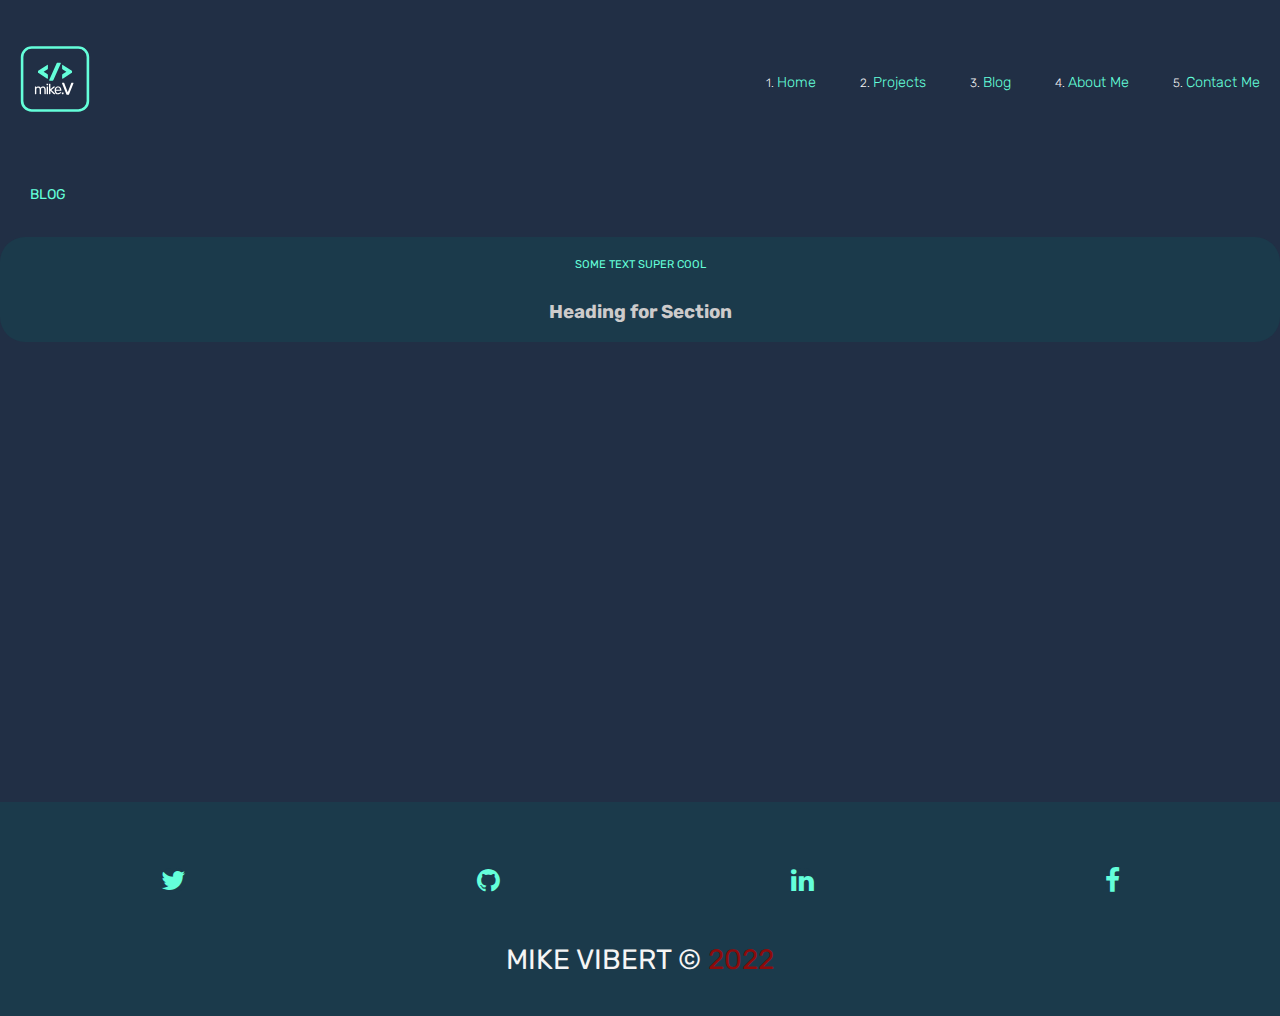
==== pages/aboutme.html @ 564d6497 "updated styling, added template for all pages, added tablet media screen" ====
<!DOCTYPE html>
<!-- opening HTML element -->
<html>
  <!-- head information containing metadata and links that reference to imported elements and stylesheets -->
  <head>
    <meta charset="utf-8">
    <meta http-equiv="X-UA-Compatible" content="IE=edge">
    <!-- Browser page title -->
    <title>Mike Vibert</title>
    <!-- veiwport setting that help to make the html responsive to varying screen sizes -->
    <meta name="viewport" content="width=device-width, initial-scale=1">
    <!-- Hyperlinks to font repositry, and icon repositry -->
    <link rel="preconnect" href="https://fonts.googleapis.com">
    <link rel="preconnect" href="https://fonts.gstatic.com" crossorigin>
    <link href="https://fonts.googleapis.com/css2?family=Raleway:wght@700&family=Rubik&display=swap" rel="stylesheet"> 
    <link rel="stylesheet" href="/style/style-one.css"> <!-- link to my stylesheet in the style folder -->
    <link rel="stylesheet" href="https://cdnjs.cloudflare.com/ajax/libs/font-awesome/4.7.0/css/font-awesome.min.css">
  </head>
<!-- Body starts here - containing everything the user will see -->
  <body>
    <!-- header html with logo and the 2 main navigation lists and hamburger -->
    <header>
      <div class="header-shell">
        <div class="image-box">
          <!-- custom svg made using figma tools -->
          <svg id="logo-svg" width="70" height="110" viewBox="0 0 217 208" fill="none" xmlns="http://www.w3.org/2000/svg">
            <rect width="217" height="208" fill="none"/>
            <rect id="outer-stroke" x="6.5" y="6.5" width="204" height="195" rx="29.5" stroke="#64FFDA" stroke-width="8"/>
            <path id="mike." d="M47.3091 151C47.0091 151 46.7541 150.91 46.5441 150.73C46.3641 150.52 46.2741 150.265 46.2741 149.965V128.635C46.2741 128.335 46.3641 128.095 46.5441 127.915C46.7541 127.705 47.0091 127.6 47.3091 127.6H49.3341C49.6341 127.6 49.8741 127.705 50.0541 127.915C50.2641 128.095 50.3691 128.335 50.3691 128.635V130.21C51.0591 129.28 51.9291 128.545 52.9791 128.005C54.0291 127.435 55.2891 127.15 56.7591 127.15C60.1491 127.12 62.5491 128.5 63.9591 131.29C64.6491 130.03 65.6541 129.025 66.9741 128.275C68.2941 127.525 69.7941 127.15 71.4741 127.15C73.0341 127.15 74.4441 127.51 75.7041 128.23C76.9941 128.95 77.9991 130.045 78.7191 131.515C79.4691 132.955 79.8441 134.77 79.8441 136.96V149.965C79.8441 150.265 79.7391 150.52 79.5291 150.73C79.3491 150.91 79.1091 151 78.8091 151H76.6941C76.3941 151 76.1391 150.91 75.9291 150.73C75.7491 150.52 75.6591 150.265 75.6591 149.965V137.365C75.6591 135.685 75.4191 134.365 74.9391 133.405C74.4591 132.445 73.8141 131.77 73.0041 131.38C72.1941 130.99 71.3091 130.795 70.3491 130.795C69.5691 130.795 68.7741 130.99 67.9641 131.38C67.1541 131.77 66.4791 132.445 65.9391 133.405C65.4291 134.365 65.1741 135.685 65.1741 137.365V149.965C65.1741 150.265 65.0691 150.52 64.8591 150.73C64.6791 150.91 64.4391 151 64.1391 151H62.0241C61.7241 151 61.4691 150.91 61.2591 150.73C61.0791 150.52 60.9891 150.265 60.9891 149.965V137.365C60.9891 135.685 60.7341 134.365 60.2241 133.405C59.7141 132.445 59.0541 131.77 58.2441 131.38C57.4341 130.99 56.5791 130.795 55.6791 130.795C54.8991 130.795 54.1041 130.99 53.2941 131.38C52.4841 131.77 51.8091 132.445 51.2691 133.405C50.7591 134.365 50.5041 135.67 50.5041 137.32V149.965C50.5041 150.265 50.3991 150.52 50.1891 150.73C50.0091 150.91 49.7691 151 49.4691 151H47.3091ZM83.6994 151C83.3994 151 83.1444 150.91 82.9344 150.73C82.7544 150.52 82.6644 150.265 82.6644 149.965V128.635C82.6644 128.335 82.7544 128.095 82.9344 127.915C83.1444 127.705 83.3994 127.6 83.6994 127.6H85.8594C86.1594 127.6 86.3994 127.705 86.5794 127.915C86.7594 128.095 86.8494 128.335 86.8494 128.635V149.965C86.8494 150.265 86.7594 150.52 86.5794 150.73C86.3994 150.91 86.1594 151 85.8594 151H83.6994ZM83.3394 123.235C83.0394 123.235 82.7844 123.145 82.5744 122.965C82.3944 122.755 82.3044 122.5 82.3044 122.2V119.77C82.3044 119.47 82.3944 119.23 82.5744 119.05C82.7844 118.84 83.0394 118.735 83.3394 118.735H86.1744C86.4744 118.735 86.7144 118.84 86.8944 119.05C87.1044 119.23 87.2094 119.47 87.2094 119.77V122.2C87.2094 122.5 87.1044 122.755 86.8944 122.965C86.7144 123.145 86.4744 123.235 86.1744 123.235H83.3394ZM91.0428 151C90.7428 151 90.4878 150.91 90.2778 150.73C90.0978 150.52 90.0078 150.265 90.0078 149.965V120.085C90.0078 119.785 90.0978 119.545 90.2778 119.365C90.4878 119.155 90.7428 119.05 91.0428 119.05H93.1578C93.4578 119.05 93.6978 119.155 93.8778 119.365C94.0878 119.545 94.1928 119.785 94.1928 120.085V135.745L103.058 128.365C103.418 128.065 103.688 127.87 103.868 127.78C104.078 127.66 104.408 127.6 104.858 127.6H107.243C107.513 127.6 107.738 127.69 107.918 127.87C108.098 128.05 108.188 128.275 108.188 128.545C108.188 128.665 108.143 128.8 108.053 128.95C107.993 129.1 107.858 129.25 107.648 129.4L97.2528 138.04L108.773 149.245C109.133 149.545 109.313 149.815 109.313 150.055C109.313 150.325 109.223 150.55 109.043 150.73C108.863 150.91 108.638 151 108.368 151H106.028C105.578 151 105.248 150.955 105.038 150.865C104.828 150.745 104.558 150.535 104.228 150.235L94.1928 140.65V149.965C94.1928 150.265 94.0878 150.52 93.8778 150.73C93.6978 150.91 93.4578 151 93.1578 151H91.0428ZM117.782 151.45C114.692 151.45 112.232 150.505 110.402 148.615C108.572 146.695 107.567 144.085 107.387 140.785C107.357 140.395 107.342 139.9 107.342 139.3C107.342 138.67 107.357 138.16 107.387 137.77C107.507 135.64 108.002 133.78 108.872 132.19C109.742 130.57 110.927 129.325 112.427 128.455C113.957 127.585 115.742 127.15 117.782 127.15C120.062 127.15 121.967 127.63 123.497 128.59C125.057 129.55 126.242 130.915 127.052 132.685C127.862 134.455 128.267 136.525 128.267 138.895V139.66C128.267 139.99 128.162 140.245 127.952 140.425C127.772 140.605 127.532 140.695 127.232 140.695H111.662C111.662 140.725 111.662 140.785 111.662 140.875C111.662 140.965 111.662 141.04 111.662 141.1C111.722 142.33 111.992 143.485 112.472 144.565C112.952 145.615 113.642 146.47 114.542 147.13C115.442 147.79 116.522 148.12 117.782 148.12C118.862 148.12 119.762 147.955 120.482 147.625C121.202 147.295 121.787 146.935 122.237 146.545C122.687 146.125 122.987 145.81 123.137 145.6C123.407 145.21 123.617 144.985 123.767 144.925C123.917 144.835 124.157 144.79 124.487 144.79H126.647C126.947 144.79 127.187 144.88 127.367 145.06C127.577 145.21 127.667 145.435 127.637 145.735C127.607 146.185 127.367 146.74 126.917 147.4C126.467 148.03 125.822 148.66 124.982 149.29C124.142 149.92 123.122 150.445 121.922 150.865C120.722 151.255 119.342 151.45 117.782 151.45ZM111.662 137.59H123.992V137.455C123.992 136.105 123.737 134.905 123.227 133.855C122.747 132.805 122.042 131.98 121.112 131.38C120.182 130.75 119.072 130.435 117.782 130.435C116.492 130.435 115.382 130.75 114.452 131.38C113.552 131.98 112.862 132.805 112.382 133.855C111.902 134.905 111.662 136.105 111.662 137.455V137.59ZM130.768 151C130.468 151 130.213 150.91 130.003 150.73C129.823 150.52 129.733 150.265 129.733 149.965V146.725C129.733 146.425 129.823 146.185 130.003 146.005C130.213 145.795 130.468 145.69 130.768 145.69H134.008C134.308 145.69 134.548 145.795 134.728 146.005C134.938 146.185 135.043 146.425 135.043 146.725V149.965C135.043 150.265 134.938 150.52 134.728 150.73C134.548 150.91 134.308 151 134.008 151H130.768Z" fill="white"/>
            <path id="code-sign" d="M55.7375 80.256C55.7375 79.6587 55.8655 79.168 56.1215 78.784C56.4202 78.4 56.9108 77.9947 57.5935 77.568L84.4735 60.288C84.6868 60.16 84.9215 60.096 85.1775 60.096C85.5615 60.096 85.8815 60.224 86.1375 60.48C86.3935 60.736 86.5215 61.056 86.5215 61.44V71.808C86.5215 72.448 86.3508 72.96 86.0095 73.344C85.7108 73.6853 85.3908 73.9627 85.0495 74.176C84.7508 74.3893 84.5588 74.5173 84.4735 74.56L73.2735 81.6L84.4735 88.64C84.5588 88.6827 84.7935 88.832 85.1775 89.088C85.6042 89.344 85.9242 89.664 86.1375 90.048C86.3935 90.432 86.5215 90.88 86.5215 91.392V101.76C86.5215 102.144 86.3935 102.464 86.1375 102.72C85.8815 102.976 85.5615 103.104 85.1775 103.104C84.9215 103.104 84.6868 103.04 84.4735 102.912L57.5935 85.632C56.9108 85.2053 56.4202 84.8 56.1215 84.416C55.8655 84.032 55.7375 83.5413 55.7375 82.944V80.256ZM113.249 55.616C113.419 55.104 113.739 54.656 114.208 54.272C114.721 53.888 115.339 53.696 116.065 53.696H125.217C125.601 53.696 125.921 53.8453 126.177 54.144C126.475 54.4 126.625 54.72 126.625 55.104C126.625 55.2747 126.582 55.4667 126.497 55.68L103.585 107.456C103.073 108.736 102.134 109.376 100.769 109.376H91.8085C91.4245 109.376 91.0832 109.227 90.7845 108.928C90.5285 108.672 90.4005 108.352 90.4005 107.968C90.4005 107.797 90.4432 107.605 90.5285 107.392L113.249 55.616ZM161.352 82.944C161.352 83.5413 161.202 84.032 160.904 84.416C160.648 84.8 160.178 85.2053 159.496 85.632L132.616 102.912C132.402 103.04 132.168 103.104 131.912 103.104C131.528 103.104 131.208 102.976 130.952 102.72C130.696 102.464 130.568 102.144 130.568 101.76V91.392C130.568 90.752 130.717 90.2613 131.016 89.92C131.357 89.536 131.677 89.2373 131.976 89.024C132.317 88.8107 132.53 88.6827 132.616 88.64L143.816 81.6L132.616 74.56C132.53 74.5173 132.274 74.368 131.848 74.112C131.464 73.856 131.144 73.536 130.888 73.152C130.674 72.768 130.568 72.32 130.568 71.808V61.44C130.568 61.056 130.696 60.736 130.952 60.48C131.208 60.224 131.528 60.096 131.912 60.096C132.168 60.096 132.402 60.16 132.616 60.288L159.496 77.568C160.178 77.9947 160.648 78.4 160.904 78.784C161.202 79.168 161.352 79.6587 161.352 80.256V82.944Z" fill="#64FFDA"/>
            <path id="V" d="M146.426 153C145.706 153 145.13 152.832 144.698 152.496C144.314 152.16 144.002 151.728 143.762 151.2L130.442 117.792C130.346 117.552 130.298 117.312 130.298 117.072C130.298 116.64 130.442 116.28 130.73 115.992C131.018 115.704 131.378 115.56 131.81 115.56H135.266C135.794 115.56 136.202 115.704 136.49 115.992C136.778 116.28 136.946 116.544 136.994 116.784L148.01 145.152L158.954 116.784C159.05 116.544 159.218 116.28 159.458 115.992C159.746 115.704 160.154 115.56 160.682 115.56H164.21C164.594 115.56 164.93 115.704 165.218 115.992C165.554 116.28 165.722 116.64 165.722 117.072C165.722 117.312 165.674 117.552 165.578 117.792L152.186 151.2C151.994 151.728 151.682 152.16 151.25 152.496C150.866 152.832 150.29 153 149.522 153H146.426Z" fill="white"/>
          </svg>
        </div>
        <div class="menu-shell">
        <input type="checkbox" id="button-check"> <!-- checkbox that is used to switch hamburger to nav menu -->
          <label id="hamburger-menu" for="button-check"> <!-- label required to reference input (for="button-chek") -->
            <div id="div-1"></div>
            <div id="div-2"></div>
            <div id="div-3"></div>
          </label>
          <!-- This is the menu the pops out of the side screen when teh hamburger is clicked -->
          <nav class="sidebar-menu">
            <ul class="menu">
              <h2><label for="button-check">
                <i>&#8620</i>
              </label></h2>
              <h2>Menu</h2>
              <li><a href="/index.html">Home</a></li>
              <li><a href="/pages/projects.html">Projects</a></li>
              <li><a href="/pages/blog.html">Blog</a></li>
              <li><a href="/pages/aboutme.html">About Me</a></li>
              <li><a href="/pages/contact.html">Contact Me</a></li>
            </ul>
          </nav>
          <!-- the navigation option display for a desktop or laptop veiw -->
          <nav class="desktop-menu">
            <ul>
              <li><a href="/index.html"><div class="nav-link-hover"><small>1. </small>Home</div></li>
              <li><a href="./projects.html"><div class="nav-link-hover"><small>2. </small>Projects</a></li>
              <li><a href="./blog.html"><div class="nav-link-hover"><small>3. </small>Blog</a></li>
              <li><a href="./aboutme.html"><div class="nav-link-hover"><small>4. </small>About Me</a></li>
              <li><a href="./contact.html"><div class="nav-link-hover"><small>5. </small>Contact Me</a></li>
            </ul>
          </nav>
        </div>
      </div>
  </header>
  <!-- Main section of the page -->
    <main>
      <div class="intro-container">
        <section class="welcome-txt" >
          <p>BLOG</p>
        </section>
        
      </div>
      <div>
        <section class="mike-pic-container">
        </section>
      </div>
      <div class="div-2">
        <p>SOME TEXT SUPER COOL</p>
        <h3>Heading for Section</h3>
        </section>
      </div>
      </main>
<!-- footer begins here, include my socials and a copywrite -->
    <footer>
      <div class="social-links">
        <div>
          <a href="/"><i class="fa fa-twitter fa-lg"></i></a>
        </div>
        <div>
          <a href="/"><i class="fa fa-github fa-lg"></i></a>
        </div>
        <div>
          <a href="/"><i class="fa fa-linkedin fa-lg"></i></a>
        </div>
        <div>
          <a href="/"><i class="fa fa-facebook-f fa-lg"></i></a>
        </div>
      </div>
      <p>
        MIKE VIBERT &copy <span style="color: #8D0B0B">2022</span>
      </p>
    </footer>   
  </body>
</html>
<!-- End of html document -->
---- style/style-one.css ----
body {
  background-color: #212f45;
  padding: 0;
  margin: 0;
  min-height: 100vh;
  font-family: "Rubik", Roboto;
  box-sizing: border-box;
  display: flex;
  flex-direction: column;
}

header {
  display: flex;
  flex-direction: column;
  padding-top: 0px;
  justify-content: center;
}

.header-shell {
  display: flex;
  flex-direction: row;
  justify-content: space-between;
  width: 100vw;
  align-items: center;
}

.desktop-menu {
  visibility: hidden;
  position: absolute;
  right: -550px;
}

.menu-shell {
  display: inline;
}

.image-box {
  margin-left: 10px;
}

.image-box img {
  border-radius: 25px;
  width: 130px;
  height: 70px;
}

.logo-text i {
  padding-top: 5px;
  margin: 0;
  font-size: 29px;
  font-weight: 800;
  color: #64FFDA;
}

#hamburger-menu {
  margin-right: 20px;
  background-color: #212f45;
  display: flex;
  justify-content: space-between;
  align-items: flex-end;
  width: 50px;
  height: 35px;
  flex-direction: column;
  border: none;
  padding-left: 20px;
  align-self: right;
}
#hamburger-menu div {
  width: 100%;
  height: 10%;
  border-radius: 5px;
  background-color: #64FFDA;
  transition: all 0.3s ease-in-out;
}
#hamburger-menu #div-2 {
  width: 80%;
}
#hamburger-menu #div-3 {
  width: 60%;
}

#hamburger-menu:active {
  transition: visibility 0;
}
#hamburger-menu:active #div-1 {
  transform: rotate(90deg) translateX(-7px) translateY(-25px);
  transform-origin: 1px;
}
#hamburger-menu:active #div-2 {
  top: 10px;
  translate: 15% 50%;
  transform-origin: 2px;
  transform: translateX(-9px) translateY(-2px);
  transition: 0.5s;
}
#hamburger-menu:active #div-3 {
  transform: rotate(90deg);
  opacity: 0;
}

#button-check {
  visibility: hidden;
  position: absolute;
}

.menu {
  color: white;
  visibility: hidden;
  position: fixed;
  top: 0;
  height: 100vh;
  margin: 0;
  padding: 0px 20px;
  background-color: #065a60;
  opacity: 98%;
  width: 180px;
}
.menu input[type=checkbox] {
  visibility: hidden;
}
.menu a {
  text-decoration: none;
  color: darkgray;
}
.menu li {
  list-style-type: none;
  padding-top: 8px;
}
.menu i {
  color: #64FFDA;
  font-size: 50px;
}

input[type=checkbox]:checked ~ .sidebar-menu .menu {
  visibility: visible;
  right: 0;
}

.intro-container {
  display: flex;
  flex-direction: column;
  justify-content: center;
  align-items: left;
  padding-left: 30px;
}
.intro-container p {
  color: #64FFDA;
  font-size: 14px;
}
.intro-container #tagline {
  text-align: left;
  color: whitesmoke;
}
.intro-container .welcome-txt {
  display: flex;
  justify-content: left;
  flex-direction: column;
}

main h1 {
  font-size: 36px;
  font-weight: bolder;
  color: whitesmoke;
  margin: 0;
}

.pic-shell {
  display: flex;
  flex-direction: column;
  justify-content: center;
  align-items: center;
}
.pic-shell .mike-pic-container {
  width: 170px;
  height: 185px;
  display: flex;
  align-items: center;
  justify-content: center;
  background-color: #1b3a4b;
  border-radius: 15px;
}
.pic-shell .mike-pic-container img {
  width: 150px;
  height: 165px;
  border-radius: 15px;
}

.div-2 {
  display: flex;
  justify-content: center;
  align-items: center;
  flex-direction: column;
  background-color: #1b3a4b;
  border: 16px;
  border-radius: 25px;
  width: 100vw;
  margin-top: 20px;
  color: rgb(205, 203, 203);
}
.div-2 p {
  padding-top: 10px;
  color: #64FFDA;
  font-size: 0.7em;
}

footer {
  padding-top: 10px;
  display: flex;
  flex-direction: column;
  text-align: center;
  color: #1b3a4b;
  background-color: #1b3a4b;
  width: 100vw;
  margin-top: auto;
}
footer .social-links {
  display: flex;
  flex-direction: row;
  justify-content: space-around;
  padding: 10px 15px 0px 15px;
}
footer .social-links a {
  font-size: 20px;
  color: #64FFDA;
  margin: 15px;
  background-color: #1b3a4b;
  border-radius: 10px;
  width: 35px;
  height: 35px;
}
footer p {
  font-size: 10px;
  padding-top: 10px;
  padding-bottom: 12px;
  color: whitesmoke;
}

@media screen and (min-width: 469px) {
  main {
    height: 70vh;
  }
  main h1 {
    font-size: 36px;
    font-weight: bolder;
    font-weight: 900;
  }
}
@media screen and (min-width: 769px) {
  header {
    display: flex;
    justify-content: center;
    align-items: center;
    flex-direction: row;
    padding-bottom: 10px;
  }
  .header-shell {
    height: 18vh;
    width: 100vw;
  }
  .image-box {
    margin-left: 20px;
    margin-top: 10px;
    margin-bottom: 10px;
  }
  .image-box img {
    border-radius: 25px;
    width: 130px;
    height: 70px;
  }
  #hamburger-menu {
    visibility: hidden;
    padding: 0;
    margin: 0;
  }
  .sidebar-menu {
    visibility: hidden;
  }
  .menu-shell {
    display: flex;
    width: 100%;
    visibility: visible;
    align-items: center;
    justify-content: flex-end;
  }
  .desktop-menu {
    visibility: visible;
    position: relative;
    right: 0;
    display: flex;
    align-items: flex-end;
    transition: all 0.3s ease 0s;
  }
  .desktop-menu small {
    color: whitesmoke;
  }
  .desktop-menu .nav-link-hover:hover small {
    color: #64FFDA;
  }
  .desktop-menu li {
    display: inline-block;
    list-style: none;
    padding: 0 20px;
  }
  .desktop-menu a {
    text-align: center;
    text-decoration: none;
    font-size: 0.9em;
    font-weight: lighter;
    transition: all 0.3s ease 0s;
    color: #64FFDA;
  }
  .desktop-menu a:hover {
    color: whitesmoke;
  }
  .desktop-menu p {
    font-size: 10px;
  }
  main {
    height: 70vh;
  }
  main h1 {
    font-size: 36px;
    font-weight: bolder;
    font-weight: 900;
  }
  footer {
    padding-top: 10px;
    display: flex;
    flex-direction: column;
    text-align: center;
    color: #1b3a4b;
    background-color: #1b3a4b;
    width: 100vw;
    margin-top: auto;
  }
  footer .social-links {
    display: flex;
    flex-direction: row;
    justify-content: space-around;
    padding: 10px 15px 0px 15px;
    font-size: 70px;
  }
  footer .social-links a {
    color: #64FFDA;
    background-color: #1b3a4b;
  }
  footer p {
    font-size: 28px;
    padding-top: 10px;
    padding-bottom: 12px;
    color: whitesmoke;
  }
}/*# sourceMappingURL=style-one.css.map */
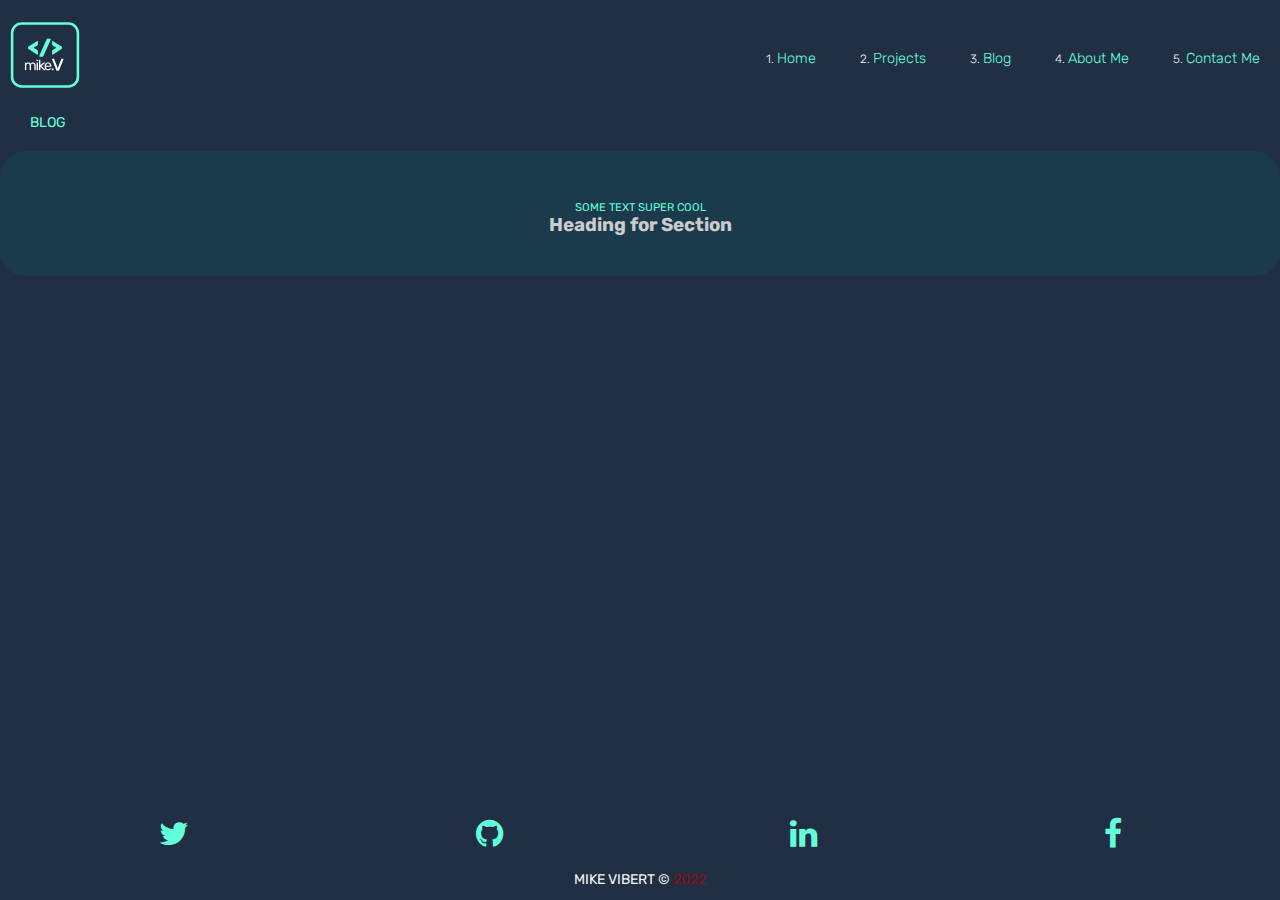
==== commit a409c22f: "Rafactoring in a major way. Only part done" ====
--- a/pages/aboutme.html
+++ b/pages/aboutme.html
@@ -13,7 +13,7 @@
     <link rel="preconnect" href="https://fonts.googleapis.com">
     <link rel="preconnect" href="https://fonts.gstatic.com" crossorigin>
     <link href="https://fonts.googleapis.com/css2?family=Raleway:wght@700&family=Rubik&display=swap" rel="stylesheet"> 
-    <link rel="stylesheet" href="/style/style-one.css"> <!-- link to my stylesheet in the style folder -->
+    <link rel="stylesheet" href="/style/main.css"> <!-- link to my stylesheet in the style folder -->
     <link rel="stylesheet" href="https://cdnjs.cloudflare.com/ajax/libs/font-awesome/4.7.0/css/font-awesome.min.css">
   </head>
 <!-- Body starts here - containing everything the user will see -->
--- a/style/main.css
+++ b/style/main.css
@@ -0,0 +1,293 @@
+* {
+  padding: 0;
+  margin: 0;
+  box-sizing: border-box;
+}
+
+/* hide scrollbar but allow scrolling */
+body {
+  -ms-overflow-style: none; /* for Internet Explorer, Edge */
+  scrollbar-width: none; /* for Firefox */
+  overflow-y: scroll;
+}
+
+body::-webkit-scrollbar {
+  display: none; /* for Chrome, Safari, and Opera */
+}
+
+.header-shell {
+  display: flex;
+  flex-direction: row;
+  justify-content: space-between;
+  width: 100vw;
+  align-items: center;
+}
+
+.desktop-menu {
+  visibility: hidden;
+  position: absolute;
+}
+
+.image-box {
+  margin-left: 10px;
+}
+
+@media screen and (min-width: 1000px) {
+  #hamburger-menu {
+    visibility: hidden;
+    padding: 0;
+    margin: 0;
+  }
+  .sidebar-menu {
+    visibility: hidden;
+  }
+  .menu-shell {
+    display: flex;
+    width: 100%;
+    visibility: visible;
+    align-items: center;
+    justify-content: flex-end;
+  }
+  .desktop-menu {
+    visibility: visible;
+    position: relative;
+    right: 0;
+    display: flex;
+    align-items: flex-end;
+    transition: all 0.3s ease 0s;
+  }
+  .desktop-menu small {
+    color: whitesmoke;
+  }
+  .desktop-menu .nav-link-hover:hover small {
+    color: #64FFDA;
+  }
+  .desktop-menu li {
+    display: inline-block;
+    list-style: none;
+    padding: 0 20px;
+  }
+  .desktop-menu a {
+    text-align: center;
+    text-decoration: none;
+    font-size: 0.9em;
+    font-weight: lighter;
+    transition: all 0.3s ease 0s;
+    color: #64FFDA;
+  }
+  .desktop-menu a:hover {
+    color: whitesmoke;
+  }
+  .desktop-menu p {
+    font-size: 10px;
+  }
+}
+#hamburger-menu {
+  margin-right: 20px;
+  background-color: #212f45;
+  display: flex;
+  justify-content: space-between;
+  align-items: flex-end;
+  width: 50px;
+  height: 35px;
+  flex-direction: column;
+  border: none;
+  align-self: right;
+}
+#hamburger-menu div {
+  width: 100%;
+  height: 10%;
+  border-radius: 5px;
+  background-color: #64FFDA;
+}
+#hamburger-menu #div-2 {
+  width: 80%;
+}
+#hamburger-menu #div-3 {
+  width: 60%;
+}
+
+#hamburger-menu:active {
+  transition: visibility 0;
+}
+#hamburger-menu:active #div-1 {
+  transform: rotate(90deg) translateX(-7px) translateY(-25px);
+  transform-origin: 1px;
+}
+#hamburger-menu:active #div-2 {
+  top: 10px;
+  translate: 15% 50%;
+  transform-origin: 2px;
+  transform: translateX(-9px) translateY(-2px);
+  transition: 0.5s;
+}
+#hamburger-menu:active #div-3 {
+  transform: rotate(90deg);
+  opacity: 0;
+}
+
+#button-check {
+  visibility: hidden;
+  position: absolute;
+}
+
+.menu {
+  color: white;
+  visibility: hidden;
+  position: fixed;
+  top: 0;
+  height: 100vh;
+  margin: 0;
+  padding: 0px 20px;
+  background-color: #065a60;
+  opacity: 98%;
+  width: 180px;
+}
+.menu input[type=checkbox] {
+  visibility: hidden;
+}
+.menu a {
+  text-decoration: none;
+  color: darkgray;
+}
+.menu li {
+  list-style-type: none;
+  padding-top: 8px;
+}
+.menu i {
+  color: #64FFDA;
+  font-size: 50px;
+}
+
+input[type=checkbox]:checked ~ .sidebar-menu .menu {
+  visibility: visible;
+  right: 0;
+}
+
+.intro-container {
+  display: flex;
+  flex-direction: column;
+  justify-content: center;
+  align-items: left;
+  padding-left: 30px;
+}
+.intro-container p {
+  color: #64FFDA;
+  font-size: 14px;
+}
+.intro-container #tagline {
+  text-align: left;
+  color: whitesmoke;
+}
+.intro-container .welcome-txt {
+  display: flex;
+  justify-content: left;
+  flex-direction: column;
+}
+
+main h1 {
+  font-size: 36px;
+  font-weight: bolder;
+  color: whitesmoke;
+  margin: 0;
+}
+
+.pic-shell {
+  display: flex;
+  flex-direction: column;
+  justify-content: center;
+  align-items: center;
+}
+.pic-shell .mike-pic-container {
+  width: 170px;
+  height: 185px;
+  display: flex;
+  align-items: center;
+  justify-content: center;
+  background-color: #1b3a4b;
+  border-radius: 15px;
+}
+.pic-shell .mike-pic-container img {
+  width: 150px;
+  height: 165px;
+  border-radius: 15px;
+}
+
+.div-2 {
+  display: flex;
+  justify-content: center;
+  align-items: center;
+  flex-direction: column;
+  background-color: #1b3a4b;
+  padding: 40px;
+  border: 16px;
+  border-radius: 25px;
+  width: 100vw;
+  margin-top: 20px;
+  color: rgb(205, 203, 203);
+}
+.div-2 p {
+  padding-top: 10px;
+  color: #64FFDA;
+  font-size: 0.7em;
+}
+
+footer {
+  padding-top: 10px;
+  display: flex;
+  flex-direction: column;
+  text-align: center;
+  width: 100vw;
+  margin-top: auto;
+}
+footer p {
+  font-size: 10px;
+  padding-top: 24px;
+  padding-bottom: 12px;
+  color: whitesmoke;
+}
+footer .social-links {
+  display: flex;
+  flex-direction: row;
+  justify-content: space-around;
+  padding: 10px 15px 0px 15px;
+}
+footer .social-links a {
+  font-size: 16px;
+  color: #64FFDA;
+  margin: 15px;
+}
+
+@media screen and (min-width: 500px) {
+  footer p {
+    font-size: 12px;
+  }
+  footer .social-links a {
+    font-size: 20px;
+  }
+}
+@media screen and (min-width: 1050px) {
+  footer p {
+    font-size: 14px;
+  }
+  footer .social-links a {
+    font-size: 24px;
+  }
+}
+body {
+  background-color: #212f45;
+  min-height: 100vh;
+  font-family: "Rubik", Roboto;
+  display: flex;
+  flex-direction: column;
+}
+
+main {
+  height: 70vh;
+}
+
+main h1 {
+  font-size: 36px;
+  font-weight: bolder;
+  font-weight: 900;
+}/*# sourceMappingURL=main.css.map */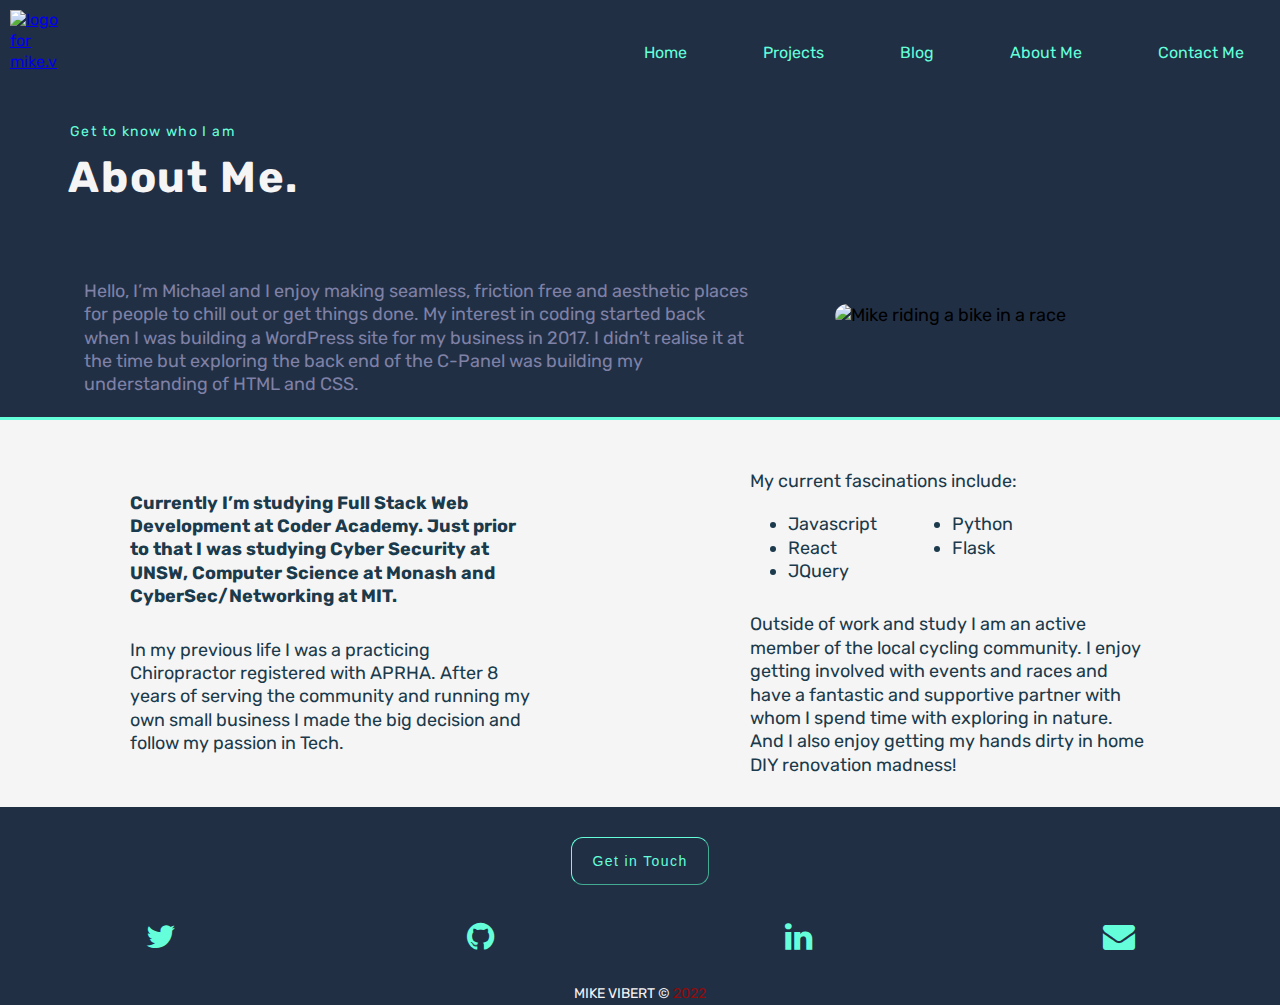
==== commit f27b3261: "refactoring and commenting" ====
--- a/pages/aboutme.html
+++ b/pages/aboutme.html
@@ -6,7 +6,7 @@
     <meta charset="utf-8">
     <meta http-equiv="X-UA-Compatible" content="IE=edge">
     <!-- Browser page title -->
-    <title>Mike Vibert</title>
+    <title>About Me</title>
     <!-- veiwport setting that help to make the html responsive to varying screen sizes -->
     <meta name="viewport" content="width=device-width, initial-scale=1">
     <!-- Hyperlinks to font repositry, and icon repositry -->
@@ -22,23 +22,20 @@
     <header>
       <div class="header-shell">
         <div class="image-box">
-          <!-- custom svg made using figma tools -->
-          <svg id="logo-svg" width="70" height="110" viewBox="0 0 217 208" fill="none" xmlns="http://www.w3.org/2000/svg">
-            <rect width="217" height="208" fill="none"/>
-            <rect id="outer-stroke" x="6.5" y="6.5" width="204" height="195" rx="29.5" stroke="#64FFDA" stroke-width="8"/>
-            <path id="mike." d="M47.3091 151C47.0091 151 46.7541 150.91 46.5441 150.73C46.3641 150.52 46.2741 150.265 46.2741 149.965V128.635C46.2741 128.335 46.3641 128.095 46.5441 127.915C46.7541 127.705 47.0091 127.6 47.3091 127.6H49.3341C49.6341 127.6 49.8741 127.705 50.0541 127.915C50.2641 128.095 50.3691 128.335 50.3691 128.635V130.21C51.0591 129.28 51.9291 128.545 52.9791 128.005C54.0291 127.435 55.2891 127.15 56.7591 127.15C60.1491 127.12 62.5491 128.5 63.9591 131.29C64.6491 130.03 65.6541 129.025 66.9741 128.275C68.2941 127.525 69.7941 127.15 71.4741 127.15C73.0341 127.15 74.4441 127.51 75.7041 128.23C76.9941 128.95 77.9991 130.045 78.7191 131.515C79.4691 132.955 79.8441 134.77 79.8441 136.96V149.965C79.8441 150.265 79.7391 150.52 79.5291 150.73C79.3491 150.91 79.1091 151 78.8091 151H76.6941C76.3941 151 76.1391 150.91 75.9291 150.73C75.7491 150.52 75.6591 150.265 75.6591 149.965V137.365C75.6591 135.685 75.4191 134.365 74.9391 133.405C74.4591 132.445 73.8141 131.77 73.0041 131.38C72.1941 130.99 71.3091 130.795 70.3491 130.795C69.5691 130.795 68.7741 130.99 67.9641 131.38C67.1541 131.77 66.4791 132.445 65.9391 133.405C65.4291 134.365 65.1741 135.685 65.1741 137.365V149.965C65.1741 150.265 65.0691 150.52 64.8591 150.73C64.6791 150.91 64.4391 151 64.1391 151H62.0241C61.7241 151 61.4691 150.91 61.2591 150.73C61.0791 150.52 60.9891 150.265 60.9891 149.965V137.365C60.9891 135.685 60.7341 134.365 60.2241 133.405C59.7141 132.445 59.0541 131.77 58.2441 131.38C57.4341 130.99 56.5791 130.795 55.6791 130.795C54.8991 130.795 54.1041 130.99 53.2941 131.38C52.4841 131.77 51.8091 132.445 51.2691 133.405C50.7591 134.365 50.5041 135.67 50.5041 137.32V149.965C50.5041 150.265 50.3991 150.52 50.1891 150.73C50.0091 150.91 49.7691 151 49.4691 151H47.3091ZM83.6994 151C83.3994 151 83.1444 150.91 82.9344 150.73C82.7544 150.52 82.6644 150.265 82.6644 149.965V128.635C82.6644 128.335 82.7544 128.095 82.9344 127.915C83.1444 127.705 83.3994 127.6 83.6994 127.6H85.8594C86.1594 127.6 86.3994 127.705 86.5794 127.915C86.7594 128.095 86.8494 128.335 86.8494 128.635V149.965C86.8494 150.265 86.7594 150.52 86.5794 150.73C86.3994 150.91 86.1594 151 85.8594 151H83.6994ZM83.3394 123.235C83.0394 123.235 82.7844 123.145 82.5744 122.965C82.3944 122.755 82.3044 122.5 82.3044 122.2V119.77C82.3044 119.47 82.3944 119.23 82.5744 119.05C82.7844 118.84 83.0394 118.735 83.3394 118.735H86.1744C86.4744 118.735 86.7144 118.84 86.8944 119.05C87.1044 119.23 87.2094 119.47 87.2094 119.77V122.2C87.2094 122.5 87.1044 122.755 86.8944 122.965C86.7144 123.145 86.4744 123.235 86.1744 123.235H83.3394ZM91.0428 151C90.7428 151 90.4878 150.91 90.2778 150.73C90.0978 150.52 90.0078 150.265 90.0078 149.965V120.085C90.0078 119.785 90.0978 119.545 90.2778 119.365C90.4878 119.155 90.7428 119.05 91.0428 119.05H93.1578C93.4578 119.05 93.6978 119.155 93.8778 119.365C94.0878 119.545 94.1928 119.785 94.1928 120.085V135.745L103.058 128.365C103.418 128.065 103.688 127.87 103.868 127.78C104.078 127.66 104.408 127.6 104.858 127.6H107.243C107.513 127.6 107.738 127.69 107.918 127.87C108.098 128.05 108.188 128.275 108.188 128.545C108.188 128.665 108.143 128.8 108.053 128.95C107.993 129.1 107.858 129.25 107.648 129.4L97.2528 138.04L108.773 149.245C109.133 149.545 109.313 149.815 109.313 150.055C109.313 150.325 109.223 150.55 109.043 150.73C108.863 150.91 108.638 151 108.368 151H106.028C105.578 151 105.248 150.955 105.038 150.865C104.828 150.745 104.558 150.535 104.228 150.235L94.1928 140.65V149.965C94.1928 150.265 94.0878 150.52 93.8778 150.73C93.6978 150.91 93.4578 151 93.1578 151H91.0428ZM117.782 151.45C114.692 151.45 112.232 150.505 110.402 148.615C108.572 146.695 107.567 144.085 107.387 140.785C107.357 140.395 107.342 139.9 107.342 139.3C107.342 138.67 107.357 138.16 107.387 137.77C107.507 135.64 108.002 133.78 108.872 132.19C109.742 130.57 110.927 129.325 112.427 128.455C113.957 127.585 115.742 127.15 117.782 127.15C120.062 127.15 121.967 127.63 123.497 128.59C125.057 129.55 126.242 130.915 127.052 132.685C127.862 134.455 128.267 136.525 128.267 138.895V139.66C128.267 139.99 128.162 140.245 127.952 140.425C127.772 140.605 127.532 140.695 127.232 140.695H111.662C111.662 140.725 111.662 140.785 111.662 140.875C111.662 140.965 111.662 141.04 111.662 141.1C111.722 142.33 111.992 143.485 112.472 144.565C112.952 145.615 113.642 146.47 114.542 147.13C115.442 147.79 116.522 148.12 117.782 148.12C118.862 148.12 119.762 147.955 120.482 147.625C121.202 147.295 121.787 146.935 122.237 146.545C122.687 146.125 122.987 145.81 123.137 145.6C123.407 145.21 123.617 144.985 123.767 144.925C123.917 144.835 124.157 144.79 124.487 144.79H126.647C126.947 144.79 127.187 144.88 127.367 145.06C127.577 145.21 127.667 145.435 127.637 145.735C127.607 146.185 127.367 146.74 126.917 147.4C126.467 148.03 125.822 148.66 124.982 149.29C124.142 149.92 123.122 150.445 121.922 150.865C120.722 151.255 119.342 151.45 117.782 151.45ZM111.662 137.59H123.992V137.455C123.992 136.105 123.737 134.905 123.227 133.855C122.747 132.805 122.042 131.98 121.112 131.38C120.182 130.75 119.072 130.435 117.782 130.435C116.492 130.435 115.382 130.75 114.452 131.38C113.552 131.98 112.862 132.805 112.382 133.855C111.902 134.905 111.662 136.105 111.662 137.455V137.59ZM130.768 151C130.468 151 130.213 150.91 130.003 150.73C129.823 150.52 129.733 150.265 129.733 149.965V146.725C129.733 146.425 129.823 146.185 130.003 146.005C130.213 145.795 130.468 145.69 130.768 145.69H134.008C134.308 145.69 134.548 145.795 134.728 146.005C134.938 146.185 135.043 146.425 135.043 146.725V149.965C135.043 150.265 134.938 150.52 134.728 150.73C134.548 150.91 134.308 151 134.008 151H130.768Z" fill="white"/>
-            <path id="code-sign" d="M55.7375 80.256C55.7375 79.6587 55.8655 79.168 56.1215 78.784C56.4202 78.4 56.9108 77.9947 57.5935 77.568L84.4735 60.288C84.6868 60.16 84.9215 60.096 85.1775 60.096C85.5615 60.096 85.8815 60.224 86.1375 60.48C86.3935 60.736 86.5215 61.056 86.5215 61.44V71.808C86.5215 72.448 86.3508 72.96 86.0095 73.344C85.7108 73.6853 85.3908 73.9627 85.0495 74.176C84.7508 74.3893 84.5588 74.5173 84.4735 74.56L73.2735 81.6L84.4735 88.64C84.5588 88.6827 84.7935 88.832 85.1775 89.088C85.6042 89.344 85.9242 89.664 86.1375 90.048C86.3935 90.432 86.5215 90.88 86.5215 91.392V101.76C86.5215 102.144 86.3935 102.464 86.1375 102.72C85.8815 102.976 85.5615 103.104 85.1775 103.104C84.9215 103.104 84.6868 103.04 84.4735 102.912L57.5935 85.632C56.9108 85.2053 56.4202 84.8 56.1215 84.416C55.8655 84.032 55.7375 83.5413 55.7375 82.944V80.256ZM113.249 55.616C113.419 55.104 113.739 54.656 114.208 54.272C114.721 53.888 115.339 53.696 116.065 53.696H125.217C125.601 53.696 125.921 53.8453 126.177 54.144C126.475 54.4 126.625 54.72 126.625 55.104C126.625 55.2747 126.582 55.4667 126.497 55.68L103.585 107.456C103.073 108.736 102.134 109.376 100.769 109.376H91.8085C91.4245 109.376 91.0832 109.227 90.7845 108.928C90.5285 108.672 90.4005 108.352 90.4005 107.968C90.4005 107.797 90.4432 107.605 90.5285 107.392L113.249 55.616ZM161.352 82.944C161.352 83.5413 161.202 84.032 160.904 84.416C160.648 84.8 160.178 85.2053 159.496 85.632L132.616 102.912C132.402 103.04 132.168 103.104 131.912 103.104C131.528 103.104 131.208 102.976 130.952 102.72C130.696 102.464 130.568 102.144 130.568 101.76V91.392C130.568 90.752 130.717 90.2613 131.016 89.92C131.357 89.536 131.677 89.2373 131.976 89.024C132.317 88.8107 132.53 88.6827 132.616 88.64L143.816 81.6L132.616 74.56C132.53 74.5173 132.274 74.368 131.848 74.112C131.464 73.856 131.144 73.536 130.888 73.152C130.674 72.768 130.568 72.32 130.568 71.808V61.44C130.568 61.056 130.696 60.736 130.952 60.48C131.208 60.224 131.528 60.096 131.912 60.096C132.168 60.096 132.402 60.16 132.616 60.288L159.496 77.568C160.178 77.9947 160.648 78.4 160.904 78.784C161.202 79.168 161.352 79.6587 161.352 80.256V82.944Z" fill="#64FFDA"/>
-            <path id="V" d="M146.426 153C145.706 153 145.13 152.832 144.698 152.496C144.314 152.16 144.002 151.728 143.762 151.2L130.442 117.792C130.346 117.552 130.298 117.312 130.298 117.072C130.298 116.64 130.442 116.28 130.73 115.992C131.018 115.704 131.378 115.56 131.81 115.56H135.266C135.794 115.56 136.202 115.704 136.49 115.992C136.778 116.28 136.946 116.544 136.994 116.784L148.01 145.152L158.954 116.784C159.05 116.544 159.218 116.28 159.458 115.992C159.746 115.704 160.154 115.56 160.682 115.56H164.21C164.594 115.56 164.93 115.704 165.218 115.992C165.554 116.28 165.722 116.64 165.722 117.072C165.722 117.312 165.674 117.552 165.578 117.792L152.186 151.2C151.994 151.728 151.682 152.16 151.25 152.496C150.866 152.832 150.29 153 149.522 153H146.426Z" fill="white"/>
-          </svg>
+          <a href="/index.html">
+            <img id="mike-logo" src="../images/logo3.png" alt="logo for mike.v"></a> 
         </div>
         <div class="menu-shell">
         <input type="checkbox" id="button-check"> <!-- checkbox that is used to switch hamburger to nav menu -->
           <label id="hamburger-menu" for="button-check"> <!-- label required to reference input (for="button-chek") -->
-            <div id="div-1"></div>
-            <div id="div-2"></div>
-            <div id="div-3"></div>
+            <svg width="80" height="224" viewBox="0 0 350 224" fill="none" xmlns="http://www.w3.org/2000/svg">
+              <line id="top" x1="12" y1="12" x2="338" y2="12" stroke="black" stroke-width="24" stroke-linecap="round"/>
+              <line id="middle" x1="12" y1="112" x2="338" y2="112" stroke="black" stroke-width="24" stroke-linecap="round"/>
+              <line id="bottom" x1="12" y1="212" x2="338" y2="212" stroke="black" stroke-width="24" stroke-linecap="round"/>
+            </svg>
           </label>
-          <!-- This is the menu the pops out of the side screen when teh hamburger is clicked -->
+
+          <!-- normally hidden sidebar menu section -->
           <nav class="sidebar-menu">
             <ul class="menu">
               <h2><label for="button-check">
@@ -55,54 +52,116 @@
           <!-- the navigation option display for a desktop or laptop veiw -->
           <nav class="desktop-menu">
             <ul>
-              <li><a href="/index.html"><div class="nav-link-hover"><small>1. </small>Home</div></li>
-              <li><a href="./projects.html"><div class="nav-link-hover"><small>2. </small>Projects</a></li>
-              <li><a href="./blog.html"><div class="nav-link-hover"><small>3. </small>Blog</a></li>
-              <li><a href="./aboutme.html"><div class="nav-link-hover"><small>4. </small>About Me</a></li>
-              <li><a href="./contact.html"><div class="nav-link-hover"><small>5. </small>Contact Me</a></li>
+              <li><a href="../index.html"><div class="nav-link-hover">Home</div></li>
+              <li><a href="./projects.html"><div class="nav-link-hover">Projects</a></li>
+              <li><a href="./blog.html"><div class="nav-link-hover">Blog</a></li>
+              <li><a href="./aboutme.html"><div class="nav-link-hover">About Me</a></li>
+              <li><a href="./contact.html"><div class="nav-link-hover">Contact Me</a></li>
             </ul>
           </nav>
         </div>
       </div>
   </header>
   <!-- Main section of the page -->
-    <main>
+    <main id="about-me-content">
+
       <div class="intro-container">
+        <!-- intro and title section -->
         <section class="welcome-txt" >
-          <p>BLOG</p>
-        </section>
-        
-      </div>
-      <div>
-        <section class="mike-pic-container">
+          <p>Get to know who I am</p>
+          <h1 id="name-headline"><big>About Me.</big></h1>
         </section>
       </div>
+      <!-- Text and image above the white section -->
+      <div class="above-line">
+        <article class="text-one">
+          <p>Hello, I’m Michael and I enjoy making seamless, friction free and aesthetic 
+            places for people to chill out or get things done. My interest in coding started
+             back when I was building a WordPress site for my business in 2017.  I didn’t 
+             realise it at the time but exploring the back end of the C-Panel was
+              building my understanding of HTML and CSS.
+          </p>
+        </article>
+        <!-- image section of myself racing a pushbike -->
+        <div class="img-div">
+          <img src="../images/Me-riding-bike.jpg" alt="Mike riding a bike in a race">
+        </div>
+      </div>
+
+      <!-- second seciton of the page/white background -->
       <div class="div-2">
-        <p>SOME TEXT SUPER COOL</p>
-        <h3>Heading for Section</h3>
-        </section>
+        <article class="text-two">
+          <p>
+            <b>
+            Currently I’m studying Full Stack Web Development at Coder Academy. 
+            Just prior to that I was studying Cyber Security at UNSW, Computer 
+            Science at Monash and CyberSec/Networking at MIT.
+            </b>
+          </p>
+          <p>
+            In my previous life I was a practicing Chiropractor registered with 
+            APRHA. After 8 years of serving the community and running my own 
+            small business I made the big decision and follow my passion in 
+            Tech. 
+          </p>
+        </article>
+        <!-- text area three including lists and paragraphs -->
+        <article class="text-three">
+          <p>My current fascinations include:</p>
+          <div id="lists">
+            <ul id="list-one">
+              <li>Javascript</li>
+              <li>React</li>
+              <li>JQuery</li>
+            </ul>
+            <ul id="list-two">
+              <li>Python</li>
+              <li>Flask</li>
+            </ul>
+          </div>
+          <p>
+            Outside of work and study I am an active member of the 
+            local cycling community. I enjoy getting involved with 
+            events and races and have a fantastic and supportive 
+            partner with whom I spend time with exploring in nature. 
+            And I also enjoy getting my hands dirty in home 
+            DIY renovation madness! 
+          </p>
+        </article>   
       </div>
-      </main>
+<!-- end of div-2 -->
+
+<!-- button to take you to contact page -->
+      <div class="cta">
+        <a href="./contact.html">
+          <button class="green-text-bg-none">Get in Touch</button>
+        </a>
+      </div>
+    </main>
+<!-- end of main content area -->
+
 <!-- footer begins here, include my socials and a copywrite -->
     <footer>
+      <!-- Social links -->
       <div class="social-links">
         <div>
-          <a href="/"><i class="fa fa-twitter fa-lg"></i></a>
+          <a href="https://twitter.com/vibert_michael"><i class="fa fa-twitter fa-lg"></i></a>
         </div>
         <div>
-          <a href="/"><i class="fa fa-github fa-lg"></i></a>
+          <a href="https://github.com/michael-vibert"><i class="fa fa-github fa-lg"></i></a>
         </div>
         <div>
-          <a href="/"><i class="fa fa-linkedin fa-lg"></i></a>
+          <a href="https://www.linkedin.com/in/michael-vibert-192b7713a/"><i class="fa fa-linkedin fa-lg"></i></a>
         </div>
         <div>
-          <a href="/"><i class="fa fa-facebook-f fa-lg"></i></a>
+          <a href="mailto:13815@coderacademy.edu.au"><i class="fa fa-envelope fa-lg"></i></a>
         </div>
       </div>
       <p>
-        MIKE VIBERT &copy <span style="color: #8D0B0B">2022</span>
+        MIKE VIBERT &copy <time style="color: #8D0B0B">2022</time>
       </p>
-    </footer>   
+    </footer>    
   </body>
+<!-- End of visible content -->
 </html>
 <!-- End of html document -->--- a/style/main.css
+++ b/style/main.css
@@ -5,12 +5,6 @@
 }
 
 /* hide scrollbar but allow scrolling */
-body {
-  -ms-overflow-style: none; /* for Internet Explorer, Edge */
-  scrollbar-width: none; /* for Firefox */
-  overflow-y: scroll;
-}
-
 body::-webkit-scrollbar {
   display: none; /* for Chrome, Safari, and Opera */
 }
@@ -31,22 +25,40 @@
 .image-box {
   margin-left: 10px;
 }
-
+.image-box #mike-logo {
+  width: 50px;
+}
+
+@media screen and (min-width: 500px) {
+  .image-box {
+    width: 75px;
+    transition: 0.3s ease;
+  }
+  .image-box #mike-logo {
+    width: 70px;
+  }
+}
 @media screen and (min-width: 1000px) {
+  .image-box {
+    width: 75px;
+    transition: 0.3s ease;
+  }
+  .image-box #mike-logo {
+    width: 90px;
+  }
   #hamburger-menu {
     visibility: hidden;
     padding: 0;
     margin: 0;
   }
-  .sidebar-menu {
-    visibility: hidden;
-  }
   .menu-shell {
     display: flex;
     width: 100%;
-    visibility: visible;
-    align-items: center;
     justify-content: flex-end;
+  }
+  .image-box #logo-svg {
+    transition: 0.3s ease;
+    width: 100px;
   }
   .desktop-menu {
     visibility: visible;
@@ -54,32 +66,20 @@
     right: 0;
     display: flex;
     align-items: flex-end;
-    transition: all 0.3s ease 0s;
-  }
-  .desktop-menu small {
-    color: whitesmoke;
-  }
-  .desktop-menu .nav-link-hover:hover small {
-    color: #64FFDA;
   }
   .desktop-menu li {
     display: inline-block;
-    list-style: none;
-    padding: 0 20px;
+    padding: 0px 36px;
   }
   .desktop-menu a {
     text-align: center;
     text-decoration: none;
-    font-size: 0.9em;
-    font-weight: lighter;
-    transition: all 0.3s ease 0s;
+    font-size: 16px;
+    transition: all 0.1s ease 0.1s;
     color: #64FFDA;
   }
   .desktop-menu a:hover {
     color: whitesmoke;
-  }
-  .desktop-menu p {
-    font-size: 10px;
   }
 }
 #hamburger-menu {
@@ -88,44 +88,27 @@
   display: flex;
   justify-content: space-between;
   align-items: flex-end;
-  width: 50px;
-  height: 35px;
   flex-direction: column;
   border: none;
   align-self: right;
 }
-#hamburger-menu div {
-  width: 100%;
-  height: 10%;
-  border-radius: 5px;
-  background-color: #64FFDA;
-}
-#hamburger-menu #div-2 {
-  width: 80%;
-}
-#hamburger-menu #div-3 {
-  width: 60%;
-}
-
-#hamburger-menu:active {
-  transition: visibility 0;
-}
-#hamburger-menu:active #div-1 {
-  transform: rotate(90deg) translateX(-7px) translateY(-25px);
-  transform-origin: 1px;
-}
-#hamburger-menu:active #div-2 {
-  top: 10px;
-  translate: 15% 50%;
-  transform-origin: 2px;
-  transform: translateX(-9px) translateY(-2px);
-  transition: 0.5s;
-}
-#hamburger-menu:active #div-3 {
-  transform: rotate(90deg);
-  opacity: 0;
-}
-
+#hamburger-menu svg {
+  width: 40px;
+  height: 40px;
+}
+#hamburger-menu svg line {
+  stroke: #64FFDA;
+}
+
+@media screen and (min-width: 500px) {
+  #hamburger-menu svg {
+    width: 45px;
+    height: 45px;
+  }
+  #hamburger-menu svg line {
+    stroke: #64FFDA;
+  }
+}
 #button-check {
   visibility: hidden;
   position: absolute;
@@ -138,10 +121,14 @@
   top: 0;
   height: 100vh;
   margin: 0;
-  padding: 0px 20px;
+  padding: 20px 20px;
   background-color: #065a60;
   opacity: 98%;
   width: 180px;
+  z-index: 1;
+}
+.menu h2 {
+  padding-top: 30px;
 }
 .menu input[type=checkbox] {
   visibility: hidden;
@@ -152,7 +139,8 @@
 }
 .menu li {
   list-style-type: none;
-  padding-top: 8px;
+  padding-top: 18px;
+  font-size: 20px;
 }
 .menu i {
   color: #64FFDA;
@@ -164,53 +152,43 @@
   right: 0;
 }
 
+main h1 {
+  font-size: 36px;
+  font-weight: bolder;
+  color: whitesmoke;
+  margin: 0;
+  line-height: 1.1em;
+}
+
 .intro-container {
   display: flex;
   flex-direction: column;
-  justify-content: center;
   align-items: left;
-  padding-left: 30px;
+  padding-left: 20px;
+  padding-bottom: 20px;
 }
 .intro-container p {
   color: #64FFDA;
   font-size: 14px;
+  letter-spacing: 0.1em;
+}
+.intro-container #name-headline {
+  margin: 5px 0 0 -2px;
+  margin-top: 15px;
+  font-weight: bolder;
+  letter-spacing: 0.05em;
+}
+.intro-container #title-headline {
+  margin: 5px 0 0 -2px;
+  letter-spacing: 0.05em;
+  color: #7F81A6;
 }
 .intro-container #tagline {
+  line-height: 1.5em;
+  margin-top: 15px;
   text-align: left;
   color: whitesmoke;
-}
-.intro-container .welcome-txt {
-  display: flex;
-  justify-content: left;
-  flex-direction: column;
-}
-
-main h1 {
-  font-size: 36px;
-  font-weight: bolder;
-  color: whitesmoke;
-  margin: 0;
-}
-
-.pic-shell {
-  display: flex;
-  flex-direction: column;
-  justify-content: center;
-  align-items: center;
-}
-.pic-shell .mike-pic-container {
-  width: 170px;
-  height: 185px;
-  display: flex;
-  align-items: center;
-  justify-content: center;
-  background-color: #1b3a4b;
-  border-radius: 15px;
-}
-.pic-shell .mike-pic-container img {
-  width: 150px;
-  height: 165px;
-  border-radius: 15px;
+  margin-bottom: 50px;
 }
 
 .div-2 {
@@ -218,39 +196,201 @@
   justify-content: center;
   align-items: center;
   flex-direction: column;
-  background-color: #1b3a4b;
-  padding: 40px;
+  background-color: whitesmoke;
+  padding: 30px;
   border: 16px;
-  border-radius: 25px;
+  border-top: 3px solid #64FFDA;
   width: 100vw;
   margin-top: 20px;
   color: rgb(205, 203, 203);
 }
-.div-2 p {
-  padding-top: 10px;
-  color: #64FFDA;
-  font-size: 0.7em;
+.div-2 h3 {
+  margin-top: 20px;
+  color: #006466;
+  margin-bottom: 30px;
+}
+.div-2 #my-focus {
+  display: flex;
+  justify-content: center;
+  align-items: center;
+  flex-direction: column;
+}
+.div-2 #my-focus .skills-icons {
+  display: flex;
+  justify-content: center;
+  align-items: center;
+  flex-direction: row;
+  flex-wrap: wrap;
+  justify-content: center;
+}
+.div-2 #my-focus .skills-icons section {
+  display: flex;
+  justify-content: center;
+  align-items: center;
+  flex-direction: column;
+  justify-content: center;
+  width: 50%;
+  margin: px;
+  padding: 10px;
+}
+.div-2 #my-focus .skills-icons section h5 {
+  color: #1b3a4b;
+}
+.div-2 #my-focus .skills-icons section p {
+  text-align: center;
+  margin-bottom: 30px;
+  color: #1b3a4b;
+  font-size: 14px;
+  width: 150px;
+}
+.div-2 #my-focus .skills-icons img {
+  padding: 10px;
+  margin-bottom: 10px;
+  justify-content: center;
+  width: 90px;
+}
+
+#my-focus-and-check-me-out {
+  display: flex;
+  justify-content: center;
+  align-items: center;
+  flex-direction: column;
+}
+@media screen and (min-width: 700px) {
+  #my-focus-and-check-me-out {
+    flex-direction: row;
+  }
+}
+
+#who-am-i {
+  display: flex;
+  justify-content: center;
+  align-items: center;
+  flex-direction: column;
+  margin: 20px 0 40px 0;
+}
+#who-am-i .pic-shell {
+  display: flex;
+  flex-direction: column;
+  justify-content: center;
+  align-items: center;
+}
+#who-am-i .pic-shell img {
+  width: 150px;
+  height: 150px;
+  border-radius: 15px;
+}
+#who-am-i #check-me-out {
+  text-align: center;
+  max-width: 450px;
+}
+#who-am-i #check-me-out p {
+  color: #1b3a4b;
+}
+
+#special-interests {
+  display: flex;
+  justify-content: center;
+  align-items: center;
+  flex-direction: column;
+  background-color: whitesmoke;
+  padding-bottom: 40px;
+}
+#special-interests h2 {
+  color: #006466;
+  text-decoration: underline;
+  padding-top: 25px;
+  padding-bottom: 30px;
+}
+#special-interests #list-and-bargraph {
+  color: whitesmoke;
+  display: flex;
+  justify-content: center;
+  align-items: center;
+  flex-direction: row;
+  width: 90vw;
+  justify-content: space-around;
+}
+#special-interests #list-and-bargraph #specialties-list {
+  color: whitesmoke;
+  line-height: 1.3em;
+  color: #1b3a4b;
+  padding: 0 10px 40px 20px;
+}
+#special-interests #list-and-bargraph #bargraphs {
+  display: grid;
+  row-gap: 10px;
+  margin-right: 0px;
+}
+#special-interests #list-and-bargraph #bargraphs h5 {
+  margin-left: 5px;
+}
+#special-interests #list-and-bargraph #bargraphs .inner-divs {
+  background: linear-gradient(0.25turn, #006466, 40%, #4D194D);
+  -webkit-animation: grow 5s ease;
+          animation: grow 5s ease;
+}
+#special-interests #list-and-bargraph #bargraphs #html {
+  width: 360px;
+}
+#special-interests #list-and-bargraph #bargraphs #cyber {
+  width: 350px;
+}
+#special-interests #list-and-bargraph #bargraphs #java {
+  width: 300px;
+}
+#special-interests #list-and-bargraph #bargraphs #sql {
+  width: 220px;
+}
+#special-interests #list-and-bargraph #bargraphs #flask {
+  width: 200px;
+}
+@-webkit-keyframes grow {
+  0% {
+    transform: scaleX(-1);
+  }
+}
+@keyframes grow {
+  0% {
+    transform: scaleX(-1);
+  }
+}
+@media screen and (max-width: 650px) {
+  #special-interests .mike-pic-container img {
+    width: 800px;
+  }
+  #special-interests #list-and-bargraph {
+    flex-direction: column;
+    justify-content: space-around;
+  }
+  #special-interests #list-and-bargraph #specialties-list {
+    margin-bottom: 20px;
+  }
+}
+@media screen and (min-width: 1000px) {
+  #special-interests #list-and-bargraph {
+    max-width: 800px;
+  }
 }
 
 footer {
   padding-top: 10px;
   display: flex;
   flex-direction: column;
+  align-content: center;
   text-align: center;
-  width: 100vw;
   margin-top: auto;
 }
 footer p {
   font-size: 10px;
-  padding-top: 24px;
-  padding-bottom: 12px;
+  padding-top: 34px;
   color: whitesmoke;
 }
 footer .social-links {
   display: flex;
   flex-direction: row;
   justify-content: space-around;
-  padding: 10px 15px 0px 15px;
+  padding-top: 20px;
 }
 footer .social-links a {
   font-size: 16px;
@@ -266,7 +406,7 @@
     font-size: 20px;
   }
 }
-@media screen and (min-width: 1050px) {
+@media screen and (min-width: 1000px) {
   footer p {
     font-size: 14px;
   }
@@ -274,20 +414,451 @@
     font-size: 24px;
   }
 }
+.green-text-bg-none {
+  font-size: 14px;
+  font-weight: 300;
+  border-radius: 12px;
+  background: none;
+  border-color: #64FFDA;
+  border-width: 1px;
+  color: #64FFDA;
+  padding: 15px 20px;
+  letter-spacing: 0.1em;
+}
+
+.green-text-bg-none:hover {
+  background: linear-gradient(0.25turn, #006466, 40%, #4D194D);
+}
+
+.project-button {
+  margin-top: 20px;
+  font-size: 14px;
+  font-weight: 200;
+  letter-spacing: 0.1em;
+  padding: 5px 10px 5px 10px;
+  background: none;
+  border: 1px solid #64FFDA;
+  border-radius: 6px;
+  color: #64FFDA;
+}
+
+.gallery-shell {
+  display: flex;
+  justify-content: center;
+  align-items: center;
+  flex-wrap: wrap;
+}
+
+.gallery-shell :nth-child(odd) .overlay {
+  background-color: #006466;
+}
+
+.container {
+  position: relative;
+  flex-direction: row;
+  justify-content: flex-start;
+  margin: 0;
+  border: 0;
+  padding: 0;
+  width: 400px;
+  height: 205px;
+  -o-object-fit: cover;
+     object-fit: cover;
+}
+
+.image {
+  width: 400px;
+  height: 100%;
+  -o-object-fit: cover;
+     object-fit: cover;
+}
+
+.overlay {
+  position: absolute;
+  bottom: 0;
+  left: 0;
+  right: 0;
+  background-color: #1b3a4b;
+  opacity: 90%;
+  overflow: hidden;
+  width: 100%;
+  height: 0;
+  transition: 0.5s ease;
+}
+
+.container:hover .overlay {
+  display: flex;
+  height: 100%;
+}
+
+.container .overlay.show {
+  height: 100%;
+}
+
+.text {
+  color: whitesmoke;
+  font-size: 14px;
+  position: absolute;
+  top: 50%;
+  left: 50%;
+  transform: translate(-50%, -50%);
+  text-align: center;
+}
+
+h4 {
+  margin-bottom: 0;
+  color: whitesmoke;
+}
+
+h6 {
+  color: rgb(228, 71, 71);
+  margin-bottom: 20px;
+  font-weight: 100;
+}
+
+.div-2 {
+  display: flex;
+  justify-content: center;
+  align-items: center;
+  flex-wrap: wrap;
+  flex-direction: row;
+  justify-content: space-around;
+  padding: 20px;
+}
+
+.post-click {
+  border: none;
+  background-color: whitesmoke;
+  padding: 30px;
+}
+
+.blog-snippet-shell {
+  color: #006466;
+  display: flex;
+  justify-content: center;
+  align-items: center;
+  justify-content: space-around;
+  flex-direction: column;
+  margin-bottom: 40px;
+  background-color: rgba(47, 120, 67, 0.211);
+  padding: 10px;
+  border-radius: 30px;
+  max-width: 370px;
+  height: 470px;
+}
+.blog-snippet-shell img {
+  width: 340px;
+  height: 200px;
+  border-radius: 20px;
+  -o-object-fit: cover;
+     object-fit: cover;
+  margin-top: 10px;
+}
+.blog-snippet-shell h2 {
+  margin-top: 15px;
+  margin-bottom: 10px;
+}
+.blog-snippet-shell .date h5 {
+  padding-bottom: 10px;
+  border-bottom: 4px solid #64FFDA;
+}
+.blog-snippet-shell p {
+  text-align: center;
+  margin-top: 20px;
+  color: #1b3a4b;
+  font-size: 14px;
+  width: 350px;
+  letter-spacing: 0.05em;
+}
+
+.read-more {
+  font-size: 20px;
+  padding: 10px 20px 10px 20px;
+  background-color: #144552;
+  color: whitesmoke;
+  border-radius: 10px;
+  margin: 20px 0 15px 0;
+}
+
+.read-more:hover {
+  color: #006466;
+  background-color: #64FFDA;
+}
+
+.intro-container {
+  margin-bottom: 60px;
+}
+
+.main-content-shell {
+  display: flex;
+  justify-content: center;
+  align-items: center;
+  flex-direction: column;
+}
+
+#form-shell {
+  display: flex;
+  justify-content: center;
+  align-items: center;
+  flex-direction: column;
+}
+
+form {
+  display: flex;
+  flex-direction: column;
+  background-color: whitesmoke;
+  color: #1b3a4b;
+  padding: 20px;
+  border: 2px solid #64FFDA;
+  border-radius: 35px;
+  width: 90vw;
+}
+form #name-email-message-shell {
+  padding-top: 10px;
+  display: flex;
+  flex-direction: column;
+  justify-content: flex-start;
+}
+form #email-label, form #name-label, form #message-label {
+  padding-right: 15px;
+  margin-bottom: 10px;
+}
+form #email-input, form #name-input {
+  margin-bottom: 10px;
+  height: 22px;
+}
+form #message-input {
+  height: 100px;
+}
+form input[type=text], form input[type=email], form textarea {
+  width: 100%;
+  padding: 12px;
+  border-radius: 4px;
+  font-style: italic;
+  font-family: rubik;
+  font-size: 14px;
+}
+form button {
+  width: 90px;
+  padding: 10px;
+  margin: 20px 0 10px 30px;
+  align-self: flex-end;
+  border-radius: 10px;
+  background-color: #006466;
+  color: whitesmoke;
+  border-color: #006466;
+}
+form button:hover {
+  background-color: #212f45;
+}
+
+@media screen and (min-width: 500px) {
+  form {
+    width: 490px;
+  }
+}
+.resume-btn-shell {
+  display: flex;
+  justify-content: center;
+  align-items: center;
+  flex-direction: column;
+}
+.resume-btn-shell img {
+  width: 200px;
+  border-radius: 25px;
+  margin: 20px;
+}
+.resume-btn-shell p {
+  margin-top: 20px;
+  margin-bottom: 20px;
+  text-align: center;
+  width: 70vw;
+  color: whitesmoke;
+  line-height: 1.5em;
+}
+
+@media screen and (min-width: 1000px) {
+  .main-content-shell {
+    display: flex;
+    flex-direction: row;
+    justify-content: space-around;
+    padding: 20px;
+  }
+  .main-content-shell p {
+    width: 70%;
+  }
+}
+.text-one {
+  display: flex;
+  justify-content: center;
+  align-items: center;
+}
+.text-one p {
+  color: #7F81A6;
+  width: 300px;
+}
+
+.img-div {
+  margin: 20px 0 40px 0;
+  display: flex;
+  justify-content: center;
+  align-items: center;
+}
+.img-div img {
+  border-radius: 25px;
+  width: 300px;
+  height: auto;
+}
+
+.div-2 {
+  justify-content: space-around;
+  padding-bottom: 30px;
+}
+.div-2 .text-two, .div-2 .text-three, .div-2 #lists {
+  color: #1b3a4b;
+  width: 300px;
+}
+.div-2 .text-two p, .div-2 .text-three p, .div-2 #lists p {
+  padding-top: 30px;
+  width: 300px;
+}
+.div-2 .text-two #lists, .div-2 .text-three #lists, .div-2 #lists #lists {
+  padding: 20px 0 0 0;
+  display: flex;
+  flex-direction: row;
+  justify-content: space-around;
+  align-items: flex-start;
+}
+
+.cta {
+  padding: 30px 0 10px 0;
+  display: flex;
+  justify-content: center;
+  align-items: center;
+}
+
+@media screen and (min-width: 620px) {
+  .intro-container {
+    padding-left: 70px;
+    transition: 0.5s ease;
+  }
+  .about-me-content {
+    font-size: 18px;
+  }
+  .above-line {
+    display: flex;
+    justify-content: center;
+    align-items: center;
+    flex-direction: row;
+    justify-content: space-around;
+  }
+  .above-line p {
+    width: 80%;
+  }
+  .above-line img {
+    width: 270px;
+    transition: 0.5s ease;
+    margin-right: 20px;
+  }
+  .div-2 {
+    display: flex;
+    justify-content: center;
+    align-items: center;
+    flex-direction: row;
+    justify-content: space-around;
+  }
+}
+@media screen and (min-width: 1000px) {
+  .above-line {
+    line-height: 1.3em;
+    font-size: 18px;
+  }
+  .img-div {
+    padding: 0 25px 25px 0;
+  }
+  .img-div img {
+    width: 400px;
+  }
+  .div-2 .text-two, .div-2 .text-three {
+    line-height: 1.3em;
+    font-size: 18px;
+    width: 400px;
+  }
+  .div-2 .text-two p, .div-2 .text-three p {
+    width: 100%;
+  }
+}
+.blog-title {
+  color: #1b3a4b;
+}
+.blog-title .page-heading {
+  color: #006466;
+  font-size: 25px;
+  margin-bottom: 10px;
+  line-height: 1.1em;
+}
+.blog-title .divider {
+  width: 250px;
+  height: 5px;
+  background-color: #64FFDA;
+  margin-top: 20px;
+  margin-bottom: 20px;
+}
+
+.paragraphs {
+  color: #1b3a4b;
+  display: flex;
+  flex-direction: column;
+}
+.paragraphs h2 {
+  margin-top: 30px;
+  margin-bottom: 20px;
+}
+.paragraphs p {
+  padding: 20px;
+  margin-bottom: 15px;
+}
+.paragraphs ol {
+  margin-left: 40px;
+  margin-bottom: 15px;
+}
+.paragraphs .secondary-img {
+  margin-bottom: 20px;
+  width: 100vw;
+}
+.paragraphs .main-img {
+  margin-top: 20px;
+  margin-bottom: 20px;
+  width: 100vw;
+}
+@media screen and (min-width: 600px) {
+  .paragraphs .paragraphs p {
+    width: 90%;
+  }
+  .paragraphs .main-img {
+    width: 600px;
+  }
+  .paragraphs .secondary-img {
+    width: 600px;
+  }
+}
+
 body {
   background-color: #212f45;
-  min-height: 100vh;
+  min-height: 100%;
   font-family: "Rubik", Roboto;
   display: flex;
   flex-direction: column;
-}
-
-main {
-  height: 70vh;
-}
-
-main h1 {
-  font-size: 36px;
-  font-weight: bolder;
-  font-weight: 900;
+  line-height: 1.3em;
+}
+body header {
+  padding-top: 10px;
+  padding-bottom: 50px;
+}
+body main {
+  min-height: 75vh;
+}
+body footer {
+  height: 10vh;
+  width: 100vw;
 }/*# sourceMappingURL=main.css.map */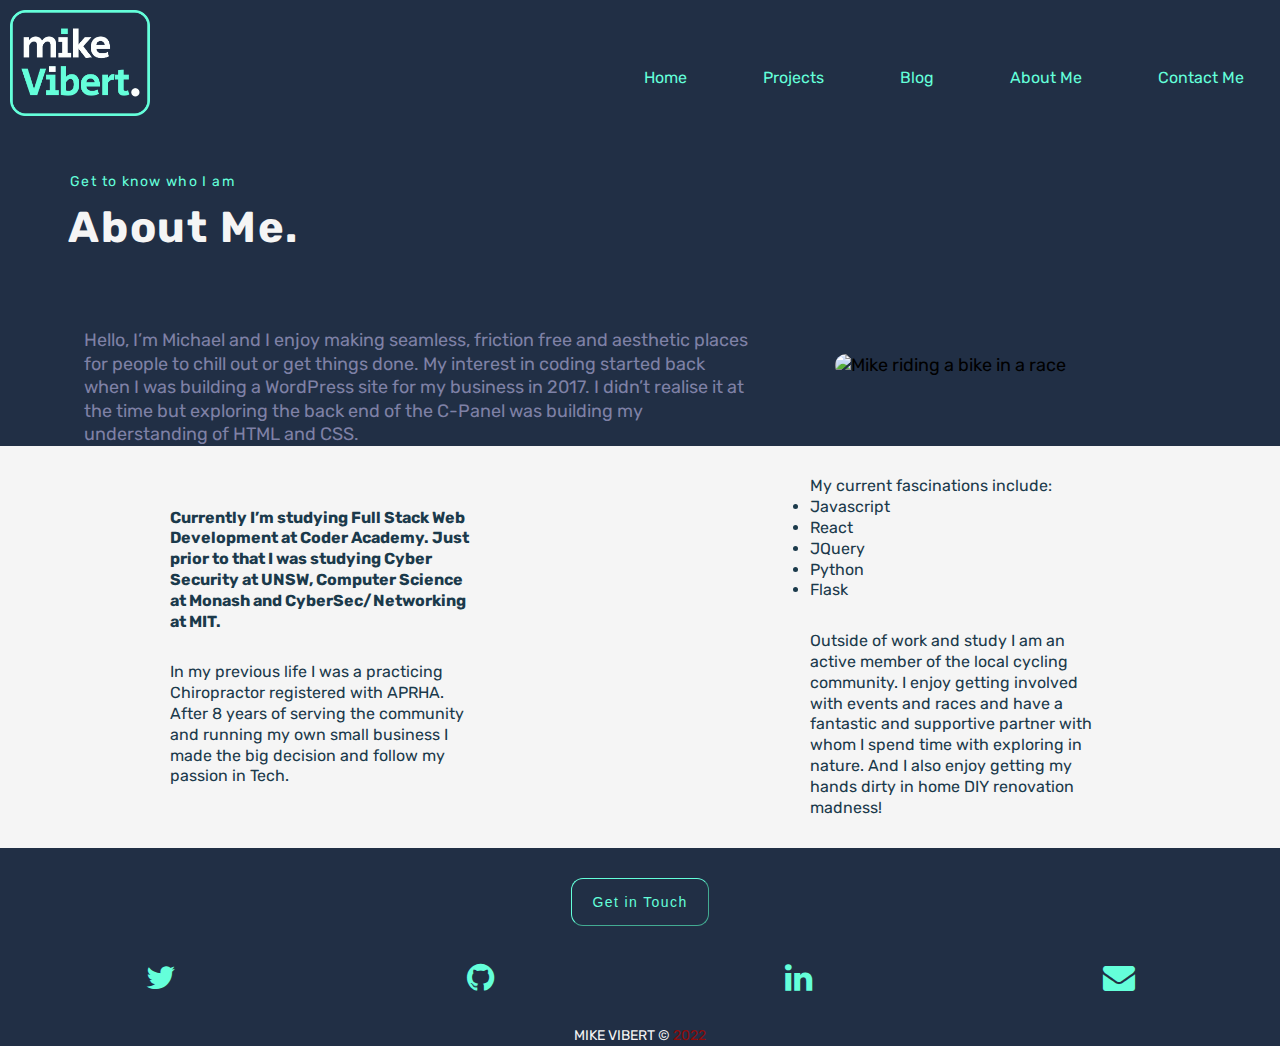
==== commit 94cd5966: "minor alterations, hover effects and refactoring" ====
--- a/pages/aboutme.html
+++ b/pages/aboutme.html
@@ -23,7 +23,7 @@
       <div class="header-shell">
         <div class="image-box">
           <a href="/index.html">
-            <img id="mike-logo" src="../images/logo3.png" alt="logo for mike.v"></a> 
+            <img id="mike-logo" src="../images/mikevibert-logo.png" alt="logo for mike.v"></a> 
         </div>
         <div class="menu-shell">
         <input type="checkbox" id="button-check"> <!-- checkbox that is used to switch hamburger to nav menu -->
@@ -89,7 +89,7 @@
       </div>
 
       <!-- second seciton of the page/white background -->
-      <div class="div-2">
+      <div id="white-div">
         <article class="text-two">
           <p>
             <b>
--- a/style/main.css
+++ b/style/main.css
@@ -26,7 +26,7 @@
   margin-left: 10px;
 }
 .image-box #mike-logo {
-  width: 50px;
+  width: 100px;
 }
 
 @media screen and (min-width: 500px) {
@@ -35,7 +35,7 @@
     transition: 0.3s ease;
   }
   .image-box #mike-logo {
-    width: 70px;
+    width: 120px;
   }
 }
 @media screen and (min-width: 1000px) {
@@ -44,7 +44,7 @@
     transition: 0.3s ease;
   }
   .image-box #mike-logo {
-    width: 90px;
+    width: 140px;
   }
   #hamburger-menu {
     visibility: hidden;
@@ -152,20 +152,19 @@
   right: 0;
 }
 
-main h1 {
-  font-size: 36px;
-  font-weight: bolder;
-  color: whitesmoke;
-  margin: 0;
-  line-height: 1.1em;
-}
-
 .intro-container {
   display: flex;
   flex-direction: column;
   align-items: left;
   padding-left: 20px;
   padding-bottom: 20px;
+}
+.intro-container h1 {
+  font-size: 36px;
+  font-weight: bolder;
+  color: whitesmoke;
+  margin: 0;
+  line-height: 1.1em;
 }
 .intro-container p {
   color: #64FFDA;
@@ -209,56 +208,52 @@
   color: #006466;
   margin-bottom: 30px;
 }
-.div-2 #my-focus {
-  display: flex;
-  justify-content: center;
-  align-items: center;
-  flex-direction: column;
-}
-.div-2 #my-focus .skills-icons {
+.div-2 .skills-icons {
   display: flex;
   justify-content: center;
   align-items: center;
   flex-direction: row;
+  width: 100vw;
   flex-wrap: wrap;
-  justify-content: center;
-}
-.div-2 #my-focus .skills-icons section {
-  display: flex;
-  justify-content: center;
-  align-items: center;
-  flex-direction: column;
-  justify-content: center;
+}
+.div-2 .skills-icons #react-python, .div-2 .skills-icons #node-mongo {
+  display: flex;
+  justify-content: center;
+  align-items: center;
+  flex-direction: row;
   width: 50%;
-  margin: px;
+}
+.div-2 .skills-icons section {
+  display: flex;
+  justify-content: center;
+  align-items: center;
+  flex-direction: column;
+  justify-content: center;
+  width: 50%;
   padding: 10px;
 }
-.div-2 #my-focus .skills-icons section h5 {
+.div-2 .skills-icons section img {
+  padding: 10px;
+  margin-bottom: 10px;
+  justify-content: center;
+  width: 90px;
+}
+.div-2 .skills-icons section h5 {
   color: #1b3a4b;
 }
-.div-2 #my-focus .skills-icons section p {
+.div-2 .skills-icons section p {
   text-align: center;
   margin-bottom: 30px;
   color: #1b3a4b;
   font-size: 14px;
   width: 150px;
 }
-.div-2 #my-focus .skills-icons img {
-  padding: 10px;
-  margin-bottom: 10px;
-  justify-content: center;
-  width: 90px;
-}
-
-#my-focus-and-check-me-out {
-  display: flex;
-  justify-content: center;
-  align-items: center;
-  flex-direction: column;
-}
-@media screen and (min-width: 700px) {
-  #my-focus-and-check-me-out {
-    flex-direction: row;
+@media screen and (max-width: 620px) {
+  .div-2 .skills-icons {
+    flex-direction: column;
+  }
+  .div-2 .skills-icons #react-python, .div-2 .skills-icons #node-mongo {
+    width: 100vw;
   }
 }
 
@@ -279,6 +274,14 @@
   width: 150px;
   height: 150px;
   border-radius: 15px;
+  transition: 0.5s ease;
+}
+@media screen and (min-width: 620px) {
+  #who-am-i .pic-shell img {
+    width: 300px;
+    height: 300px;
+    transition: 0.5s ease;
+  }
 }
 #who-am-i #check-me-out {
   text-align: center;
@@ -296,10 +299,9 @@
   background-color: whitesmoke;
   padding-bottom: 40px;
 }
-#special-interests h2 {
+#special-interests h3 {
   color: #006466;
   text-decoration: underline;
-  padding-top: 25px;
   padding-bottom: 30px;
 }
 #special-interests #list-and-bargraph {
@@ -331,10 +333,10 @@
           animation: grow 5s ease;
 }
 #special-interests #list-and-bargraph #bargraphs #html {
-  width: 360px;
+  width: 350px;
 }
 #special-interests #list-and-bargraph #bargraphs #cyber {
-  width: 350px;
+  width: 340px;
 }
 #special-interests #list-and-bargraph #bargraphs #java {
   width: 300px;
@@ -356,15 +358,12 @@
   }
 }
 @media screen and (max-width: 650px) {
-  #special-interests .mike-pic-container img {
-    width: 800px;
+  #special-interests .skills-icons {
+    flex-direction: column;
   }
   #special-interests #list-and-bargraph {
     flex-direction: column;
     justify-content: space-around;
-  }
-  #special-interests #list-and-bargraph #specialties-list {
-    margin-bottom: 20px;
   }
 }
 @media screen and (min-width: 1000px) {
@@ -396,6 +395,9 @@
   font-size: 16px;
   color: #64FFDA;
   margin: 15px;
+}
+footer .social-links a:hover {
+  color: whitesmoke;
 }
 
 @media screen and (min-width: 500px) {
@@ -461,13 +463,12 @@
   border: 0;
   padding: 0;
   width: 400px;
-  height: 205px;
-  -o-object-fit: cover;
-     object-fit: cover;
+  height: 200px;
 }
 
 .image {
-  width: 400px;
+  padding: 0;
+  width: 100%;
   height: 100%;
   -o-object-fit: cover;
      object-fit: cover;
@@ -601,16 +602,15 @@
   justify-content: center;
   align-items: center;
   flex-direction: column;
+  margin: 20px;
 }
 
 form {
   display: flex;
   flex-direction: column;
-  background-color: whitesmoke;
-  color: #1b3a4b;
+  color: #64FFDA;
   padding: 20px;
-  border: 2px solid #64FFDA;
-  border-radius: 35px;
+  border-radius: 15px;
   width: 90vw;
 }
 form #name-email-message-shell {
@@ -633,23 +633,18 @@
 form input[type=text], form input[type=email], form textarea {
   width: 100%;
   padding: 12px;
-  border-radius: 4px;
+  border-radius: 0;
   font-style: italic;
   font-family: rubik;
   font-size: 14px;
+  border: 1px solid #64FFDA;
+  color: whitesmoke;
+  background: none;
 }
 form button {
-  width: 90px;
-  padding: 10px;
-  margin: 20px 0 10px 30px;
-  align-self: flex-end;
-  border-radius: 10px;
-  background-color: #006466;
-  color: whitesmoke;
-  border-color: #006466;
-}
-form button:hover {
-  background-color: #212f45;
+  width: 180px;
+  margin-top: 20px;
+  align-self: center;
 }
 
 @media screen and (min-width: 500px) {
@@ -675,6 +670,9 @@
   width: 70vw;
   color: whitesmoke;
   line-height: 1.5em;
+}
+.resume-btn-shell a:hover {
+  color: whitesmoke;
 }
 
 @media screen and (min-width: 1000px) {
@@ -710,24 +708,18 @@
   height: auto;
 }
 
-.div-2 {
-  justify-content: space-around;
+#white-div {
+  background-color: whitesmoke;
+  justify-content: center;
   padding-bottom: 30px;
 }
-.div-2 .text-two, .div-2 .text-three, .div-2 #lists {
+#white-div .text-two, #white-div .text-three, #white-div #lists {
   color: #1b3a4b;
   width: 300px;
 }
-.div-2 .text-two p, .div-2 .text-three p, .div-2 #lists p {
+#white-div .text-two p, #white-div .text-three p, #white-div #lists p {
   padding-top: 30px;
   width: 300px;
-}
-.div-2 .text-two #lists, .div-2 .text-three #lists, .div-2 #lists #lists {
-  padding: 20px 0 0 0;
-  display: flex;
-  flex-direction: row;
-  justify-content: space-around;
-  align-items: flex-start;
 }
 
 .cta {
@@ -760,7 +752,7 @@
     transition: 0.5s ease;
     margin-right: 20px;
   }
-  .div-2 {
+  #white-div {
     display: flex;
     justify-content: center;
     align-items: center;
